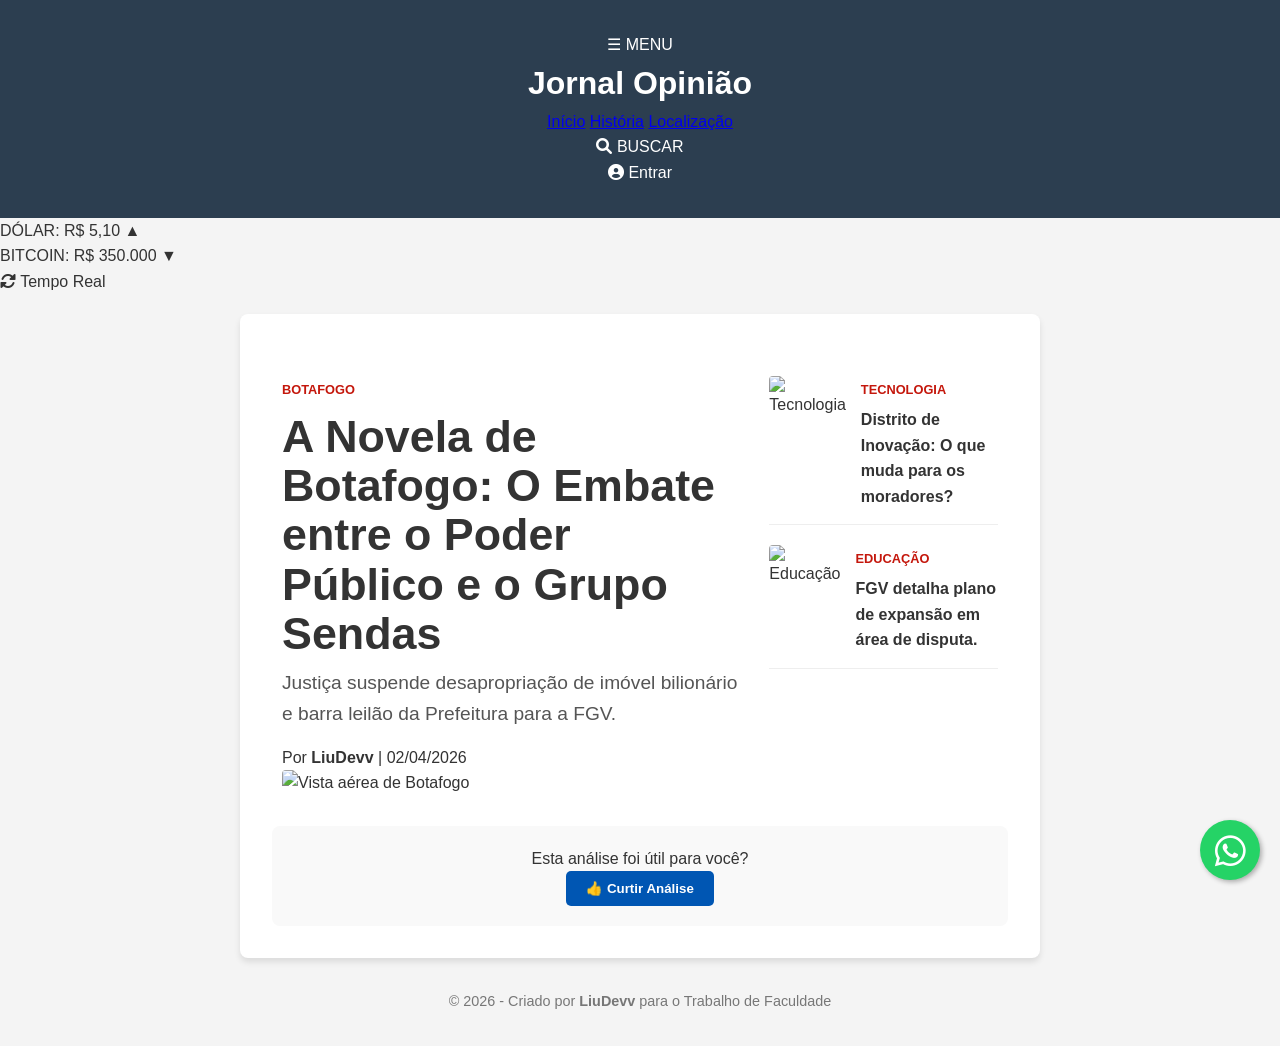
==== index.html @ a80b24ac "Barra de cotação implementando barra de cotação." ====
<!DOCTYPE html>
<html lang="pt-br">
<head>
    <meta charset="UTF-8">
    <meta name="viewport" content="width=device-width, initial-scale=1.0">
    <title>Jornal Opinião - Notícias do Rio</title>
    <link rel="stylesheet" href="assets/css/style.css">
    <link rel="stylesheet" href="https://cdnjs.cloudflare.com/ajax/libs/font-awesome/6.0.0/css/all.min.css">
</head>
<body>

   <header class="header-g1">
    <div class="header-container">
        <div class="header-left">
            <span class="menu-icon">☰</span>
            <span class="menu-text">MENU</span>
        </div>

        <div class="header-center">
            <h1 class="logo-g1">Jornal Opinião</h1>
            <nav class="nav-links">
                <a href="index.html">Início</a>
                <a href="historia.html">História</a>
                <a href="contato.html">Localização</a>
            </nav>
        </div>

        <div class="header-right">
            <div class="search-box">
                <i class="fas fa-search"></i>
                <span class="search-text">BUSCAR</span>
            </div>
            <div class="login-box">
                <i class="fas fa-user-circle"></i>
                <span class="login-text">Entrar</span>
            </div>
        </div>
    </div>
</header>
<section class="barra-cotacao">
    <div class="cotacao-container">
        <div class="item-cotacao">
            <span class="label">DÓLAR:</span>
            <span class="valor" id="dolar-valor">R$ 5,10</span> 
            <span class="tendencia alta">▲</span>
        </div>
        <div class="item-cotacao">
            <span class="label">BITCOIN:</span>
            <span class="valor" id="btc-valor">R$ 350.000</span>
            <span class="tendencia baixa">▼</span>
        </div>
        <div class="cotacao-tempo">
            <i class="fas fa-sync-alt"></i> Tempo Real
        </div>
    </div>
</section>
    <main>
   <section class="grid-g1">
    <div class="destaque-principal">
        <article>
            <span class="chapeu">BOTAFOGO</span>
            <h1>A Novela de Botafogo: O Embate entre o Poder Público e o Grupo Sendas</h1>
            <p class="resumo">Justiça suspende desapropriação de imóvel bilionário e barra leilão da Prefeitura para a FGV.</p>
            <p class="autor">Por <strong>LiuDevv</strong> | 02/04/2026</p>
            
            <div class="capa-g1">
                <img src="https://images.unsplash.com/photo-1483729558449-99ef09a8c325?q=80&w=1000" alt="Vista aérea de Botafogo">
            </div>
        </article>
    </div>

    <aside class="coluna-lateral">
        <article class="card-menor">
            <img src="https://images.pexels.com/photos/256381/pexels-photo-256381.jpeg?auto=compress&cs=tinysrgb&w=400" alt="Tecnologia">
            <div class="texto-menor">
                <span class="chapeu-menor">TECNOLOGIA</span>
                <h3>Distrito de Inovação: O que muda para os moradores?</h3>
            </div>
        </article>

        <article class="card-menor">
            <img src="https://images.pexels.com/photos/3183197/pexels-photo-3183197.jpeg?auto=compress&cs=tinysrgb&w=400" alt="Educação">
            <div class="texto-menor">
                <span class="chapeu-menor">EDUCAÇÃO</span>
                <h3>FGV detalha plano de expansão em área de disputa.</h3>
            </div>
        </article>
    </aside>
</section>
        <section style="text-align: center; padding: 20px; background: #f9f9f9; border-radius: 8px; margin-top: 20px;">
    <p>Esta análise foi útil para você?</p>
    <button id="botaoCurtir" style="padding: 10px 20px; background-color: #0056b3; color: white; border: none; border-radius: 5px; cursor: pointer; font-weight: bold;">
        👍 Curtir Análise
    </button>
    <p id="mensagemCurtida" style="margin-top: 10px; font-weight: bold; color: #0056b3; display: none;">
        Obrigado! <span id="contador">0</span> pessoas curtiram este editorial.
    </p>
</section>

<script>
    let curtidas = 0;
    const botao = document.getElementById('botaoCurtir');
    const mensagem = document.getElementById('mensagemCurtida');
    const contadorTexto = document.getElementById('contador');

    botao.addEventListener('click', function() {
        curtidas++;
        contadorTexto.innerText = curtidas;
        mensagem.style.display = 'block';
        botao.style.backgroundColor = '#28a745'; // Muda para verde ao clicar
        botao.innerText = 'Curtido!';
    });
</script>
    </main>

    <footer>
        <p>&copy; 2026 - Criado por <strong>LiuDevv</strong> para o Trabalho de Faculdade</p>
    </footer>
<script>
    let slideIndex = 0;
    const slides = document.querySelectorAll('.slide');

    function mudarSlide(n) {
        slides[slideIndex].classList.remove('active'); // Esconde o atual
        slideIndex = (slideIndex + n + slides.length) % slides.length; // Calcula o próximo
        slides[slideIndex].classList.add('active'); // Mostra o novo
    }
</script>
<a href="https://wa.me/5521000000000" class="whatsapp-link" target="_blank">
   <i class="fab fa-whatsapp"></i>
</a>
<script>
        async function atualizarCotacoes() {
            try {
                // Busca os dados reais da API
                const response = await fetch('https://economia.awesomeapi.com.br/last/USD-BRL,BTC-BRL');
                const data = await response.json();

                // Atualiza o Dólar
                const dolar = parseFloat(data.USDBRL.bid).toFixed(2);
                document.getElementById('dolar-valor').innerText = `R$ ${dolar}`;

                // Atualiza o Bitcoin formatado
                const btcRaw = parseFloat(data.BTCBRL.bid);
                const btcFormatado = btcRaw.toLocaleString('pt-BR', { style: 'currency', currency: 'BRL' });
                document.getElementById('btc-valor').innerText = btcFormatado;

            } catch (error) {
                console.error("Erro ao buscar cotações:", error);
            }
        }

        atualizarCotacoes();
        setInterval(atualizarCotacoes, 30000); // Atualiza a cada 30 segundos
    </script>
</body>
</html>
---- assets/css/style.css ----
/* Reset básico para remover margens padrão do navegador */
* {
    margin: 0;
    padding: 0;
    box-sizing: border-box;
}

body {
    font-family: 'Segoe UI', Tahoma, Geneva, Verdana, sans-serif;
    line-height: 1.6;
    color: #333;
    background-color: #f4f4f4;
}

header {
    background: #2c3e50;
    color: #fff;
    padding: 2rem;
    text-align: center;
}

/* ... código que já existe acima ... */

header {
    background: #2c3e50;
    color: #fff;
    padding: 2rem;
    text-align: center;
}

/* COLOQUE O NOVO CÓDIGO AQUI EMBAIXO */
nav ul {
    list-style: none !important;
    padding: 0;
    margin-top: 15px;
    text-align: center;
}

nav ul li {
    display: inline-block;
    margin: 0 15px;
}

nav ul li a {
    color: #ffd700 !important;
    text-decoration: none;
    font-weight: bold;
}

main {
    padding: 2rem;
    max-width: 800px;
    margin: 0 auto; /* Centraliza o conteúdo no meio da tela */
    background: #fff;
    border-radius: 8px;
    box-shadow: 0 4px 6px rgba(0,0,0,0.1);
    margin-top: 20px;
}

h2 {
    color: #2c3e50;
    margin-bottom: 1rem;
}

footer {
    text-align: center;
    padding: 2rem;
    font-size: 0.9rem;
    color: #777;
}

/* --- ESTILOS DA IMAGEM E OPINIÃO --- */
.capa-container {
    text-align: center;
    margin-bottom: 20px;
}

.imagem-principal {
    width: 100%;
    max-width: 800px; /* Limita o tamanho da foto */
    height: auto;
    border-radius: 8px; /* Cantos arredondados */
    box-shadow: 0 4px 15px rgba(0,0,0,0.2); /* Sombra elegante */
}

.legenda {
    font-size: 0.9rem;
    color: #666;
    margin-top: 5px;
    font-style: italic;
}

.texto-opiniao {
    font-size: 1.1rem;
    line-height: 1.8;
    color: #2c3e50;
    margin: 20px 0;
    border-left: 4px solid #ffd700; /* Detalhe amarelo na lateral da opinião */
    padding-left: 20px;
}

.lista-reportagens {
    margin-top: 15px;
    padding-left: 20px;
}

.lista-reportagens li {
    margin-bottom: 10px;
}
.lista-reportagens a {
    color: #0056b3; /* Um azul mais profissional */
    text-decoration: none;
    font-weight: bold;
}

.lista-reportagens a:hover {
    text-decoration: underline;
    color: #ffcc00; /* Muda para amarelo ao passar o mouse */
}
/* Ajuste de Responsividade */
img, iframe {
    max-width: 100%;
    height: auto;
}

html {
    font-size: 16px; /* Base para o uso de REM */
}

@media (max-width: 768px) {
    body {
        padding: 10px;
    }
    h1 {
        font-size: 1.8rem;
    }
}
.video-container {
    position: relative;
    padding-bottom: 56.25%; /* Proporção 16:9 */
    height: 0;
    overflow: hidden;
}

.video-container iframe {
    position: absolute;
    top: 0;
    left: 0;
    width: 100%;
    height: 100%;
}
.carousel-container {
    position: relative;
    max-width: 100%;
    margin: 20px auto;
    overflow: hidden;
    border-radius: 10px;
    box-shadow: 0 4px 10px rgba(0,0,0,0.3);
}

.slide {
    display: none; /* Esconde todos por padrão */
    text-align: center;
}

.slide img {
    width: 100%;
    height: 400px;
    object-fit: cover;
}

.active {
    display: block; /* Mostra apenas o slide ativo */
}

.legenda-slide {
    background: rgba(0, 86, 179, 0.8);
    color: white;
    padding: 10px;
    position: absolute;
    bottom: 0;
    width: 100%;
}

.prev, .next {
    position: absolute;
    top: 50%;
    transform: translateY(-50%);
    background: rgba(0,0,0,0.5);
    color: white;
    border: none;
    padding: 15px;
    cursor: pointer;
    font-size: 20px;
}

.next { right: 0; }
.prev { left: 0; }

.prev:hover, .next:hover { background: #0056b3; }

.whatsapp-link {
    position: fixed;
    width: 60px;
    height: 60px;
    bottom: 20px;
    right: 20px;
    background-color: #25d366;
    color: white;
    border-radius: 50px;
    text-align: center;
    font-size: 35px;
    box-shadow: 2px 2px 5px rgba(0,0,0,0.3);
    z-index: 9999;
    display: flex !important;
    align-items: center;
    justify-content: center;
    text-decoration: none;
}

.whatsapp-link:hover {
    background-color: #128c7e;
    transform: scale(1.1);
    transition: 0.3s;
}
/* Estrutura de Grade Estilo G1 */
.grid-g1 {
    display: grid;
    grid-template-columns: 2fr 1fr; /* 2 partes para a principal, 1 para a lateral */
    gap: 30px;
    max-width: 1100px;
    margin: 20px auto;
    padding: 10px;
}

/* Estilo do "Chapéu" (aquela etiqueta em cima do título) */
.chapeu, .chapeu-menor {
    color: #c4170c;
    font-weight: bold;
    font-size: 0.8rem;
    text-transform: uppercase;
}

.destaque-principal h1 {
    font-size: 2.8rem;
    color: #333;
    margin: 10px 0;
    line-height: 1.1;
}

.resumo {
    font-size: 1.2rem;
    color: #555;
    margin-bottom: 15px;
}

.capa-g1 img {
    width: 100%;
    border-radius: 4px;
}

/* Estilo dos Cards Laterais */
.coluna-lateral {
    display: flex;
    flex-direction: column;
    gap: 20px;
}

.card-menor {
    border-bottom: 1px solid #eee;
    padding-bottom: 15px;
}

.card-menor img {
    width: 100%;
    height: 120px;
    object-fit: cover;
    border-radius: 4px;
}

.card-menor h3 {
    font-size: 1rem;
    color: #333;
    margin-top: 5px;
}

/* Responsivo para Celular */
@media (max-width: 768px) {
    .grid-g1 {
        grid-template-columns: 1fr; /* No celular, vira uma coluna só */
    }
}
@media (min-width: 769px) {
    .card-menor {
        display: flex;
        gap: 15px;
        align-items: flex-start;
    }
    .card-menor img {
        width: 120px; /* Fixa um tamanho para a miniatura */
        height: 80px;
    }
}
.destaque-principal h1:hover, .card-menor h3:hover {
    color: #c4170c;
    cursor: pointer;
    text-decoration: underline;
}
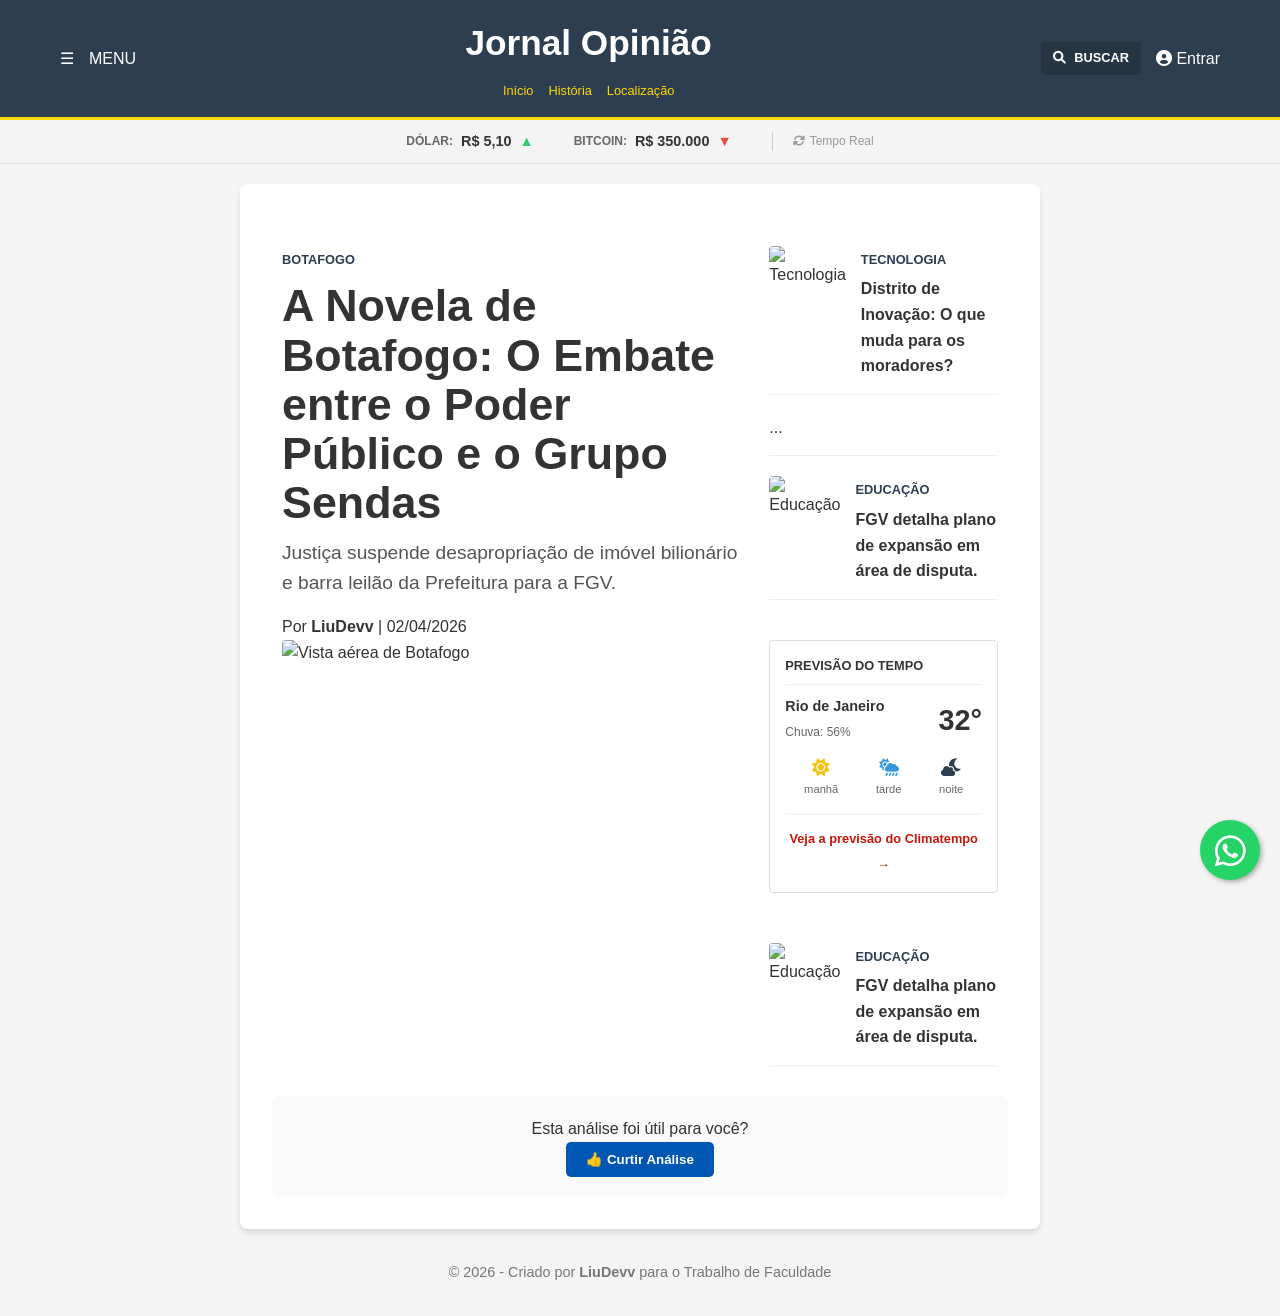
==== commit ac25a846: "Corrigindo bug Corrigindo bug" ====
--- a/index.html
+++ b/index.html
@@ -37,19 +37,22 @@
         </div>
     </div>
 </header>
-<section class="barra-cotacao">
-    <div class="cotacao-container">
-        <div class="item-cotacao">
-            <span class="label">DÓLAR:</span>
-            <span class="valor" id="dolar-valor">R$ 5,10</span> 
-            <span class="tendencia alta">▲</span>
-        </div>
-        <div class="item-cotacao">
-            <span class="label">BITCOIN:</span>
-            <span class="valor" id="btc-valor">R$ 350.000</span>
-            <span class="tendencia baixa">▼</span>
-        </div>
-        <div class="cotacao-tempo">
+<section style="background-color: #f4f4f4; border-bottom: 1px solid #ddd; width: 100%; padding: 10px 0; display: block; clear: both;">
+    <div style="max-width: 1100px; margin: 0 auto; display: flex; flex-direction: row; justify-content: center; align-items: center; gap: 40px; font-family: Arial, sans-serif;">
+        
+        <div style="display: flex; align-items: center; gap: 8px; font-size: 0.9rem; font-weight: bold; color: #333; white-space: nowrap;">
+            <span style="color: #666; font-size: 0.75rem;">DÓLAR:</span>
+            <span id="dolar-valor">R$ 5,10</span> 
+            <span style="color: #2ecc71;">▲</span>
+        </div>
+
+        <div style="display: flex; align-items: center; gap: 8px; font-size: 0.9rem; font-weight: bold; color: #333; white-space: nowrap;">
+            <span style="color: #666; font-size: 0.75rem;">BITCOIN:</span>
+            <span id="btc-valor">R$ 350.000</span>
+            <span style="color: #e74c3c;">▼</span>
+        </div>
+
+        <div style="font-size: 0.75rem; color: #999; display: flex; align-items: center; gap: 5px; border-left: 1px solid #ccc; padding-left: 20px;">
             <i class="fas fa-sync-alt"></i> Tempo Real
         </div>
     </div>
@@ -77,7 +80,58 @@
                 <h3>Distrito de Inovação: O que muda para os moradores?</h3>
             </div>
         </article>
-
+<aside class="coluna-lateral">
+    <article class="card-menor">
+        ...
+    </article>
+
+    <article class="card-menor">
+        <img src="https://images.pexels.com/photos/3183197/pexels-photo-3183197.jpeg?auto=compress&cs=tinysrgb&w=400" alt="Educação">
+        <div class="texto-menor">
+            <span class="chapeu-menor">EDUCAÇÃO</span>
+            <h3>FGV detalha plano de expansão em área de disputa.</h3>
+        </div>
+    </article>
+
+  <div style="background: #fff; border: 1px solid #ddd; border-radius: 4px; padding: 15px; font-family: Arial, sans-serif; margin-top: 20px; margin-bottom: 30px;">
+    
+    <div style="display: flex; justify-content: space-between; align-items: center; border-bottom: 1px solid #eee; padding-bottom: 8px; margin-bottom: 10px;">
+        <span style="font-size: 0.8rem; font-weight: bold; color: #333; text-transform: uppercase;">Previsão do Tempo</span>
+    </div>
+    
+    <div style="display: flex; justify-content: space-between; align-items: center;">
+        <div>
+            <span style="display: block; font-size: 0.9rem; font-weight: bold; color: #333;">Rio de Janeiro</span>
+            <span style="font-size: 0.75rem; color: #666;">Chuva: 56%</span>
+        </div>
+        <div style="text-align: right;">
+            <span style="font-size: 1.8rem; font-weight: bold; color: #333;">32°</span>
+        </div>
+    </div>
+
+    <div style="display: flex; justify-content: space-around; margin-top: 15px; text-align: center;">
+        <div style="font-size: 0.7rem; color: #666;">
+            <i class="fas fa-sun" style="color: #f1c40f; display: block; font-size: 1.1rem; margin-bottom: 5px;"></i>
+            manhã
+        </div>
+        <div style="font-size: 0.7rem; color: #666;">
+            <i class="fas fa-cloud-sun-rain" style="color: #3498db; display: block; font-size: 1.1rem; margin-bottom: 5px;"></i>
+            tarde
+        </div>
+        <div style="font-size: 0.7rem; color: #666;">
+            <i class="fas fa-cloud-moon" style="color: #2c3e50; display: block; font-size: 1.1rem; margin-bottom: 5px;"></i>
+            noite
+        </div>
+    </div>
+
+    <div style="margin-top: 15px; border-top: 1px solid #eee; padding-top: 10px; text-align: center;">
+        <a href="#" style="text-decoration: none; color: #C4170C; font-weight: bold; font-size: 0.8rem;">
+            Veja a previsão do Climatempo →
+        </a>
+    </div>
+
+</div> 
+    </aside>
         <article class="card-menor">
             <img src="https://images.pexels.com/photos/3183197/pexels-photo-3183197.jpeg?auto=compress&cs=tinysrgb&w=400" alt="Educação">
             <div class="texto-menor">
--- a/assets/css/style.css
+++ b/assets/css/style.css
@@ -10,22 +10,6 @@
     line-height: 1.6;
     color: #333;
     background-color: #f4f4f4;
-}
-
-header {
-    background: #2c3e50;
-    color: #fff;
-    padding: 2rem;
-    text-align: center;
-}
-
-/* ... código que já existe acima ... */
-
-header {
-    background: #2c3e50;
-    color: #fff;
-    padding: 2rem;
-    text-align: center;
 }
 
 /* COLOQUE O NOVO CÓDIGO AQUI EMBAIXO */
@@ -235,10 +219,9 @@
 
 /* Estilo do "Chapéu" (aquela etiqueta em cima do título) */
 .chapeu, .chapeu-menor {
-    color: #c4170c;
+    color: #2c3e50 !important; /* Muda de vermelho para azul */
     font-weight: bold;
     font-size: 0.8rem;
-    text-transform: uppercase;
 }
 
 .destaque-principal h1 {
@@ -302,7 +285,150 @@
     }
 }
 .destaque-principal h1:hover, .card-menor h3:hover {
-    color: #c4170c;
+    color: #2c3e50;
     cursor: pointer;
     text-decoration: underline;
+}
+/* --- NOVO HEADER ESTILO G1 REVISADO --- */
+.header-g1 {
+    background-color: #2c3e50 !important; /* Seu azul marinho */
+    color: white !important;
+    padding: 15px 0;
+    position: sticky;
+    top: 0;
+    z-index: 10000;
+    width: 100%;
+    border-bottom: 3px solid #ffd700; /* Linha amarela fina para dar elegância */
+}
+
+.header-container {
+    max-width: 1200px;
+    margin: 0 auto;
+    display: flex !important;
+    justify-content: space-between;
+    align-items: center;
+    padding: 0 20px;
+}
+
+/* Garante que o texto do logo não tenha sombra ou estilos antigos */
+.logo-g1 {
+    font-size: 2.5rem !important;
+    font-weight: 900 !important;
+    margin: 0;
+    color: white !important;
+    text-transform: none; /* Mantém Maiúsculas/Minúsculas originais */
+}
+
+.header-left, .header-right {
+    display: flex !important;
+    align-items: center;
+    gap: 15px;
+}
+
+.search-box {
+    background: rgba(0, 0, 0, 0.15);
+    padding: 6px 12px;
+    border-radius: 4px;
+    display: flex;
+    align-items: center;
+    gap: 8px;
+    font-size: 0.8rem;
+    font-weight: bold;
+}
+
+/* Remove margem do topo do corpo para o header encostar no teto */
+body {
+    margin: 0;
+    padding-top: 0;
+}
+/* Ajuste do Header para a sua Paleta Azul */
+.header-g1 {
+    background-color: #2c3e50 !important; /* Seu azul original */
+    padding: 15px 0;
+}
+
+.header-center {
+    text-align: center;
+    display: flex;
+    flex-direction: column;
+    align-items: center;
+}
+
+.logo-g1 {
+    font-size: 2.2rem !important; /* Tamanho do seu título */
+    color: white !important;
+    text-decoration: none;
+    margin-bottom: 5px;
+}
+
+/* Estilo dos Links (Início, História, etc) */
+.nav-links {
+    display: flex;
+    gap: 15px;
+    justify-content: center;
+    margin-top: 5px;
+}
+
+.nav-links a {
+    color: #ffd700 !important; /* Seu Amarelo */
+    text-decoration: none;
+    font-size: 0.8rem;
+    font-weight: bold
+
+.nav-links a:hover {
+    color: white !important;
+    text-decoration: underline;
+}
+/* --- BARRA DE COTAÇÕES (ESTILO PORTAL) --- */
+.barra-cotacao {
+    background-color: #f4f4f4; /* Cinza claro suave */
+    border-bottom: 1px solid #ddd;
+    width: 100%;
+    padding: 8px 0;
+    display: block;
+}
+
+.cotacao-container {
+    max-width: 1100px;
+    margin: 0 auto;
+    display: flex !important;
+    flex-direction: row !important; /* Força os itens a ficarem lado a lado */
+    justify-content: center; /* Centraliza o conteúdo no meio da tela */
+    align-items: center;
+    gap: 30px; /* Espaçamento entre Dólar, Bitcoin e Tempo Real */
+}
+
+.item-cotacao {
+    display: flex;
+    align-items: center;
+    gap: 8px;
+    font-size: 0.85rem;
+    font-weight: bold;
+    color: #333;
+    white-space: nowrap; /* Impede que o texto quebre linha */
+}
+
+.label {
+    color: #666;
+    font-size: 0.75rem;
+}
+
+.tendencia.alta {
+    color: #2ecc71; /* Verde para subida */
+    margin-left: 4px;
+}
+
+.tendencia.baixa {
+    color: #e74c3c; /* Vermelho para descida */
+    margin-left: 4px;
+}
+
+.cotacao-tempo {
+    font-size: 0.75rem;
+    color: #999;
+    display: flex;
+    align-items: center;
+    gap: 5px;
+    border-left: 1px solid #ccc;
+    padding-left: 20px;
 }
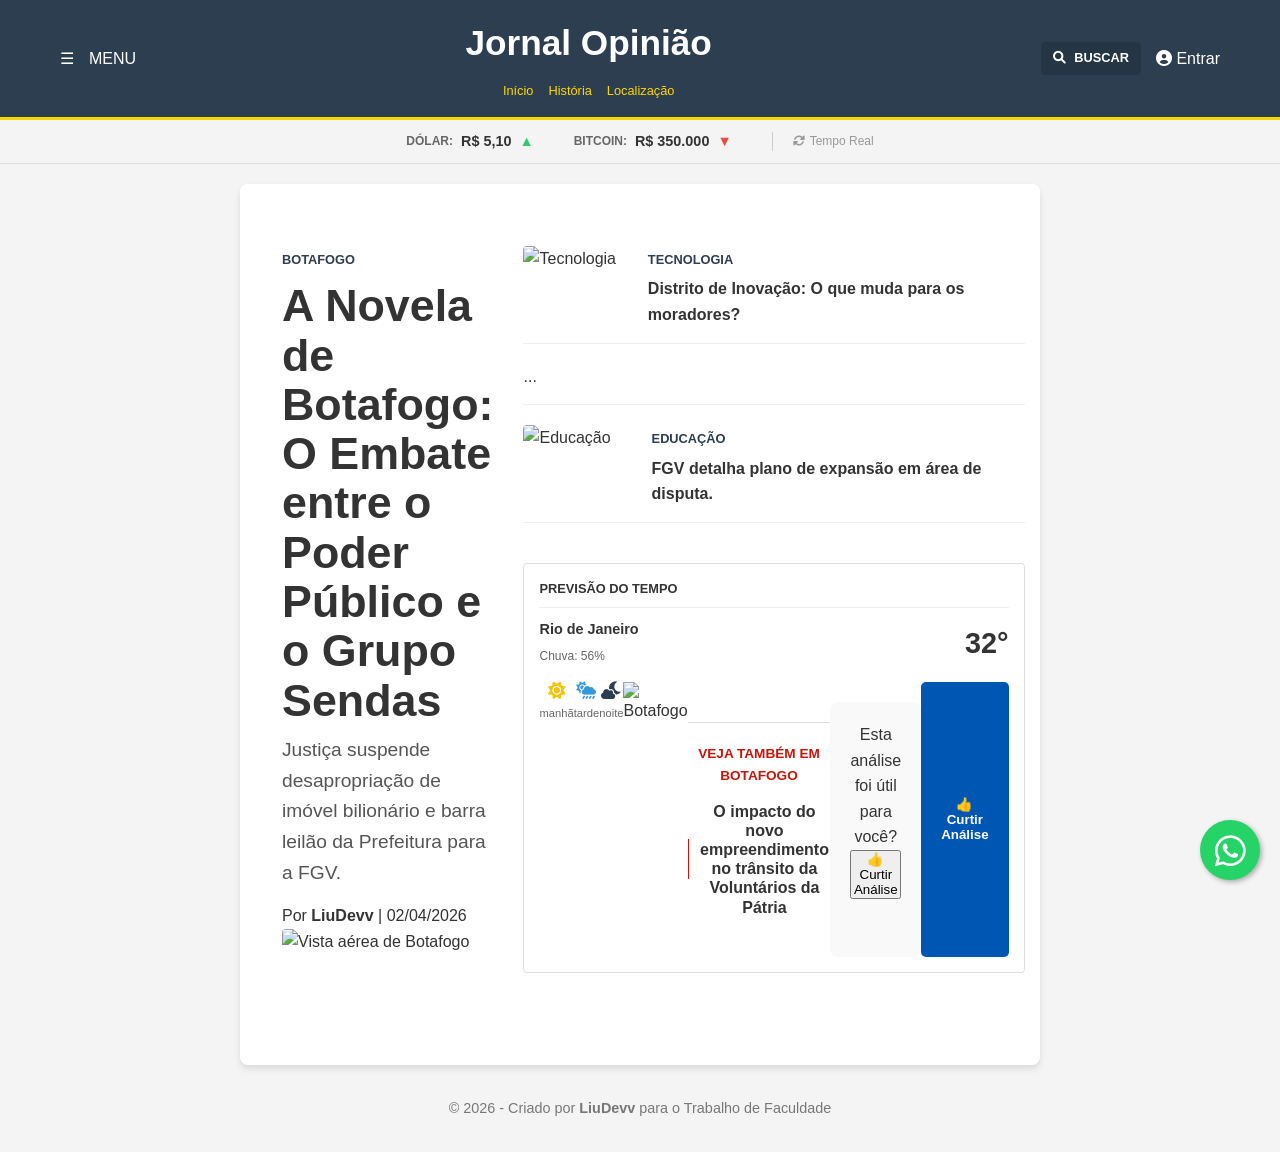
==== commit 045fb7d8: "testando Testando butom" ====
--- a/index.html
+++ b/index.html
@@ -122,27 +122,25 @@
             <i class="fas fa-cloud-moon" style="color: #2c3e50; display: block; font-size: 1.1rem; margin-bottom: 5px;"></i>
             noite
         </div>
-    </div>
-
-    <div style="margin-top: 15px; border-top: 1px solid #eee; padding-top: 10px; text-align: center;">
-        <a href="#" style="text-decoration: none; color: #C4170C; font-weight: bold; font-size: 0.8rem;">
-            Veja a previsão do Climatempo →
-        </a>
-    </div>
-
-</div> 
-    </aside>
-        <article class="card-menor">
-            <img src="https://images.pexels.com/photos/3183197/pexels-photo-3183197.jpeg?auto=compress&cs=tinysrgb&w=400" alt="Educação">
-            <div class="texto-menor">
-                <span class="chapeu-menor">EDUCAÇÃO</span>
-                <h3>FGV detalha plano de expansão em área de disputa.</h3>
-            </div>
-        </article>
-    </aside>
-</section>
+<img src="..." alt="Botafogo"> 
+
+        <div style="margin: 40px 0; border-top: 1px solid #ddd; padding-top: 20px; font-family: Arial, sans-serif;">
+            <h4 style="color: #C4170C; font-size: 0.85rem; margin-bottom: 15px; text-transform: uppercase;">
+                Veja Também em Botafogo
+            </h4>
+            <div style="display: flex; flex-direction: column; gap: 15px;">
+                <a href="#" style="text-decoration: none; display: flex; align-items: center; gap: 10px;">
+                    <div style="width: 4px; height: 40px; background-color: #C4170C;"></div>
+                    <div>
+                        <span style="display: block; color: #333; font-weight: bold; font-size: 1rem; line-height: 1.2;">O impacto do novo empreendimento no trânsito da Voluntários da Pátria</span>
+                    </div>
+                </a>
+                </div>
+        </div>
         <section style="text-align: center; padding: 20px; background: #f9f9f9; border-radius: 8px; margin-top: 20px;">
-    <p>Esta análise foi útil para você?</p>
+        <p>Esta análise foi útil para você?</p>
+        <button id="botaoCurtir" ...> 👍 Curtir Análise </button>
+    </section>
     <button id="botaoCurtir" style="padding: 10px 20px; background-color: #0056b3; color: white; border: none; border-radius: 5px; cursor: pointer; font-weight: bold;">
         👍 Curtir Análise
     </button>
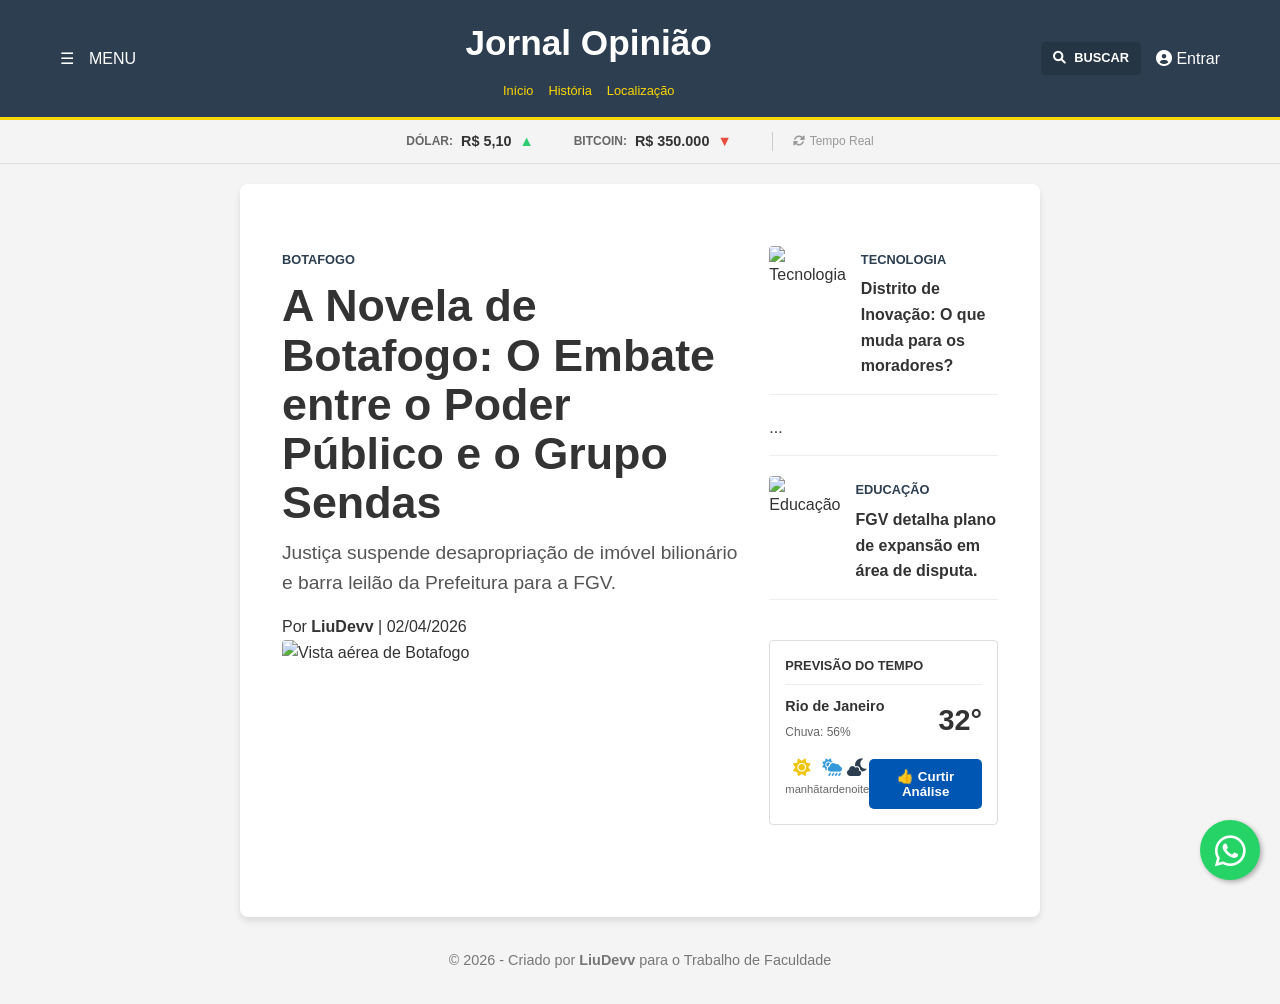
==== commit 640717cc: "Corrigindo segunda correção do botão curtir" ====
--- a/index.html
+++ b/index.html
@@ -122,25 +122,6 @@
             <i class="fas fa-cloud-moon" style="color: #2c3e50; display: block; font-size: 1.1rem; margin-bottom: 5px;"></i>
             noite
         </div>
-<img src="..." alt="Botafogo"> 
-
-        <div style="margin: 40px 0; border-top: 1px solid #ddd; padding-top: 20px; font-family: Arial, sans-serif;">
-            <h4 style="color: #C4170C; font-size: 0.85rem; margin-bottom: 15px; text-transform: uppercase;">
-                Veja Também em Botafogo
-            </h4>
-            <div style="display: flex; flex-direction: column; gap: 15px;">
-                <a href="#" style="text-decoration: none; display: flex; align-items: center; gap: 10px;">
-                    <div style="width: 4px; height: 40px; background-color: #C4170C;"></div>
-                    <div>
-                        <span style="display: block; color: #333; font-weight: bold; font-size: 1rem; line-height: 1.2;">O impacto do novo empreendimento no trânsito da Voluntários da Pátria</span>
-                    </div>
-                </a>
-                </div>
-        </div>
-        <section style="text-align: center; padding: 20px; background: #f9f9f9; border-radius: 8px; margin-top: 20px;">
-        <p>Esta análise foi útil para você?</p>
-        <button id="botaoCurtir" ...> 👍 Curtir Análise </button>
-    </section>
     <button id="botaoCurtir" style="padding: 10px 20px; background-color: #0056b3; color: white; border: none; border-radius: 5px; cursor: pointer; font-weight: bold;">
         👍 Curtir Análise
     </button>
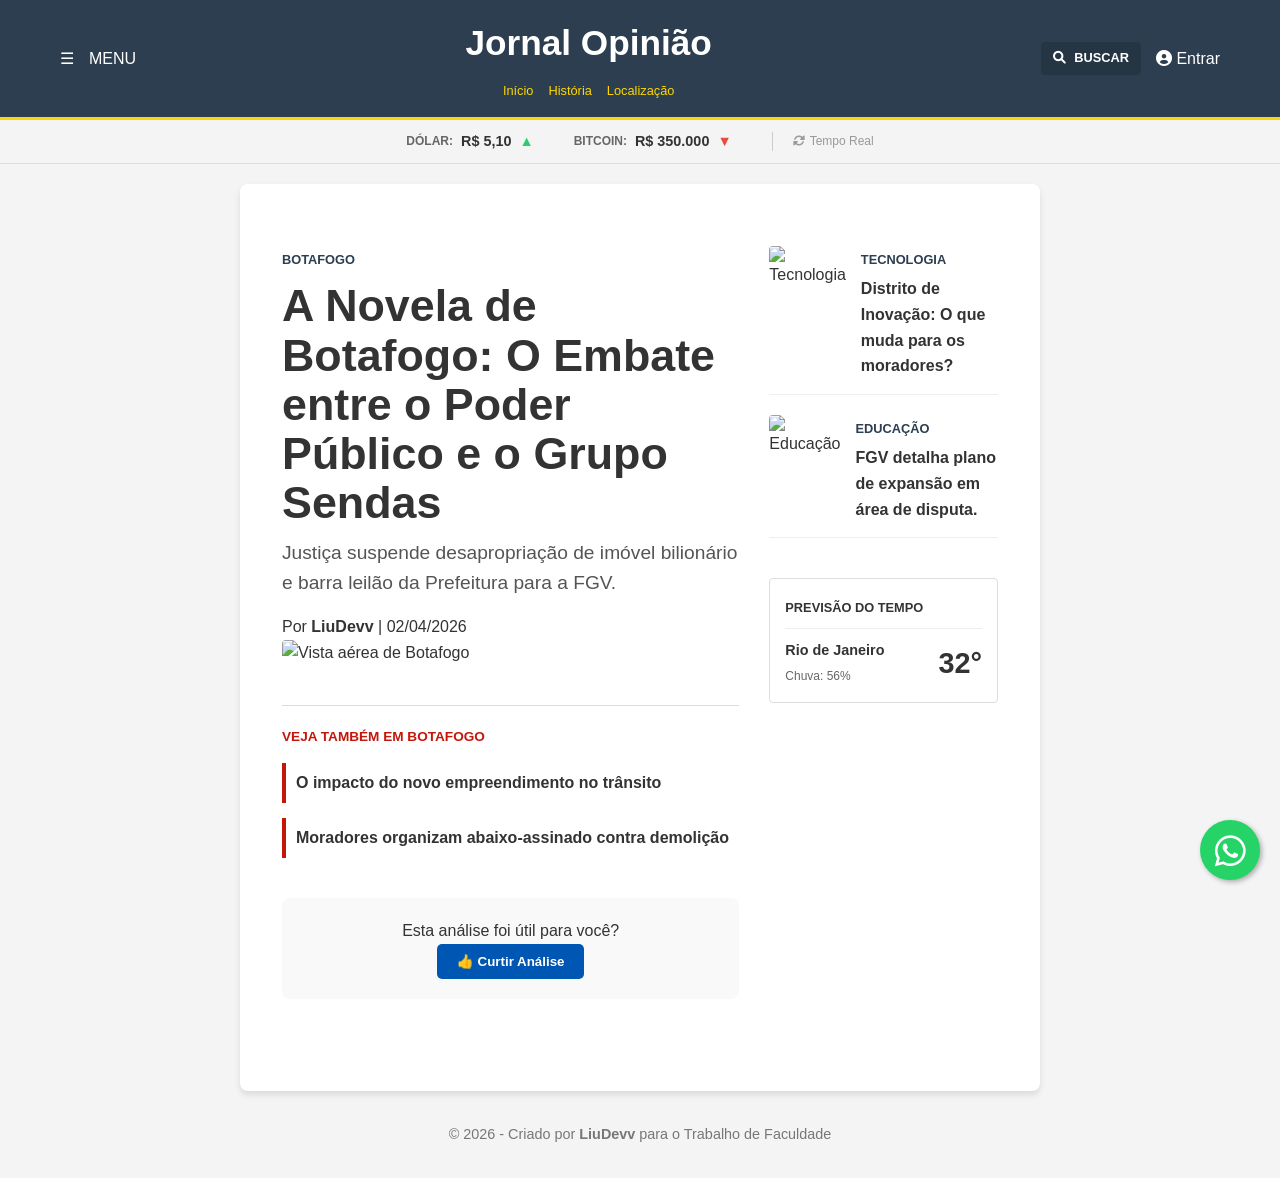
==== commit d2a2e29c: "corrigindo section corrigindo section" ====
--- a/index.html
+++ b/index.html
@@ -69,6 +69,29 @@
             <div class="capa-g1">
                 <img src="https://images.unsplash.com/photo-1483729558449-99ef09a8c325?q=80&w=1000" alt="Vista aérea de Botafogo">
             </div>
+ <div style="margin: 40px 0; border-top: 1px solid #ddd; padding-top: 20px; font-family: Arial, sans-serif;">
+                <h4 style="color: #C4170C; font-size: 0.85rem; margin-bottom: 15px; text-transform: uppercase;">VEJA TAMBÉM EM BOTAFOGO</h4>
+                <div style="display: flex; flex-direction: column; gap: 15px;">
+                    <a href="#" style="text-decoration: none; display: flex; align-items: center; gap: 10px;">
+                        <div style="width: 4px; height: 40px; background-color: #C4170C;"></div>
+                        <span style="color: #333; font-weight: bold;">O impacto do novo empreendimento no trânsito</span>
+                    </a>
+                    <a href="#" style="text-decoration: none; display: flex; align-items: center; gap: 10px;">
+                        <div style="width: 4px; height: 40px; background-color: #C4170C;"></div>
+                        <span style="color: #333; font-weight: bold;">Moradores organizam abaixo-assinado contra demolição</span>
+                    </a>
+                </div>
+            </div>
+
+            <section style="text-align: center; padding: 20px; background: #f9f9f9; border-radius: 8px; margin-bottom: 30px;">
+                <p>Esta análise foi útil para você?</p>
+                <button id="botaoCurtir" style="padding: 10px 20px; background-color: #0056b3; color: white; border: none; border-radius: 5px; cursor: pointer; font-weight: bold;">
+                    👍 Curtir Análise
+                </button>
+                <p id="mensagemCurtida" style="margin-top: 10px; font-weight: bold; color: #0056b3; display: none;">
+                    Obrigado! <span id="contador">0</span> pessoas curtiram.
+                </p>
+            </section>
         </article>
     </div>
 
@@ -80,56 +103,29 @@
                 <h3>Distrito de Inovação: O que muda para os moradores?</h3>
             </div>
         </article>
-<aside class="coluna-lateral">
-    <article class="card-menor">
-        ...
-    </article>
 
-    <article class="card-menor">
-        <img src="https://images.pexels.com/photos/3183197/pexels-photo-3183197.jpeg?auto=compress&cs=tinysrgb&w=400" alt="Educação">
-        <div class="texto-menor">
-            <span class="chapeu-menor">EDUCAÇÃO</span>
-            <h3>FGV detalha plano de expansão em área de disputa.</h3>
+        <article class="card-menor">
+            <img src="https://images.pexels.com/photos/3183197/pexels-photo-3183197.jpeg?auto=compress&cs=tinysrgb&w=400" alt="Educação">
+            <div class="texto-menor">
+                <span class="chapeu-menor">EDUCAÇÃO</span>
+                <h3>FGV detalha plano de expansão em área de disputa.</h3>
+            </div>
+        </article>
+
+        <div style="background: #fff; border: 1px solid #ddd; border-radius: 4px; padding: 15px; font-family: Arial, sans-serif; margin-top: 20px;">
+            <div style="border-bottom: 1px solid #eee; padding-bottom: 8px; margin-bottom: 10px;">
+                <span style="font-size: 0.8rem; font-weight: bold; color: #333; text-transform: uppercase;">Previsão do Tempo</span>
+            </div>
+            <div style="display: flex; justify-content: space-between; align-items: center;">
+                <div>
+                    <span style="display: block; font-size: 0.9rem; font-weight: bold;">Rio de Janeiro</span>
+                    <span style="font-size: 0.75rem; color: #666;">Chuva: 56%</span>
+                </div>
+                <span style="font-size: 1.8rem; font-weight: bold;">32°</span>
+            </div>
         </div>
-    </article>
-
-  <div style="background: #fff; border: 1px solid #ddd; border-radius: 4px; padding: 15px; font-family: Arial, sans-serif; margin-top: 20px; margin-bottom: 30px;">
-    
-    <div style="display: flex; justify-content: space-between; align-items: center; border-bottom: 1px solid #eee; padding-bottom: 8px; margin-bottom: 10px;">
-        <span style="font-size: 0.8rem; font-weight: bold; color: #333; text-transform: uppercase;">Previsão do Tempo</span>
-    </div>
-    
-    <div style="display: flex; justify-content: space-between; align-items: center;">
-        <div>
-            <span style="display: block; font-size: 0.9rem; font-weight: bold; color: #333;">Rio de Janeiro</span>
-            <span style="font-size: 0.75rem; color: #666;">Chuva: 56%</span>
-        </div>
-        <div style="text-align: right;">
-            <span style="font-size: 1.8rem; font-weight: bold; color: #333;">32°</span>
-        </div>
-    </div>
-
-    <div style="display: flex; justify-content: space-around; margin-top: 15px; text-align: center;">
-        <div style="font-size: 0.7rem; color: #666;">
-            <i class="fas fa-sun" style="color: #f1c40f; display: block; font-size: 1.1rem; margin-bottom: 5px;"></i>
-            manhã
-        </div>
-        <div style="font-size: 0.7rem; color: #666;">
-            <i class="fas fa-cloud-sun-rain" style="color: #3498db; display: block; font-size: 1.1rem; margin-bottom: 5px;"></i>
-            tarde
-        </div>
-        <div style="font-size: 0.7rem; color: #666;">
-            <i class="fas fa-cloud-moon" style="color: #2c3e50; display: block; font-size: 1.1rem; margin-bottom: 5px;"></i>
-            noite
-        </div>
-    <button id="botaoCurtir" style="padding: 10px 20px; background-color: #0056b3; color: white; border: none; border-radius: 5px; cursor: pointer; font-weight: bold;">
-        👍 Curtir Análise
-    </button>
-    <p id="mensagemCurtida" style="margin-top: 10px; font-weight: bold; color: #0056b3; display: none;">
-        Obrigado! <span id="contador">0</span> pessoas curtiram este editorial.
-    </p>
+    </aside>
 </section>
-
 <script>
     let curtidas = 0;
     const botao = document.getElementById('botaoCurtir');
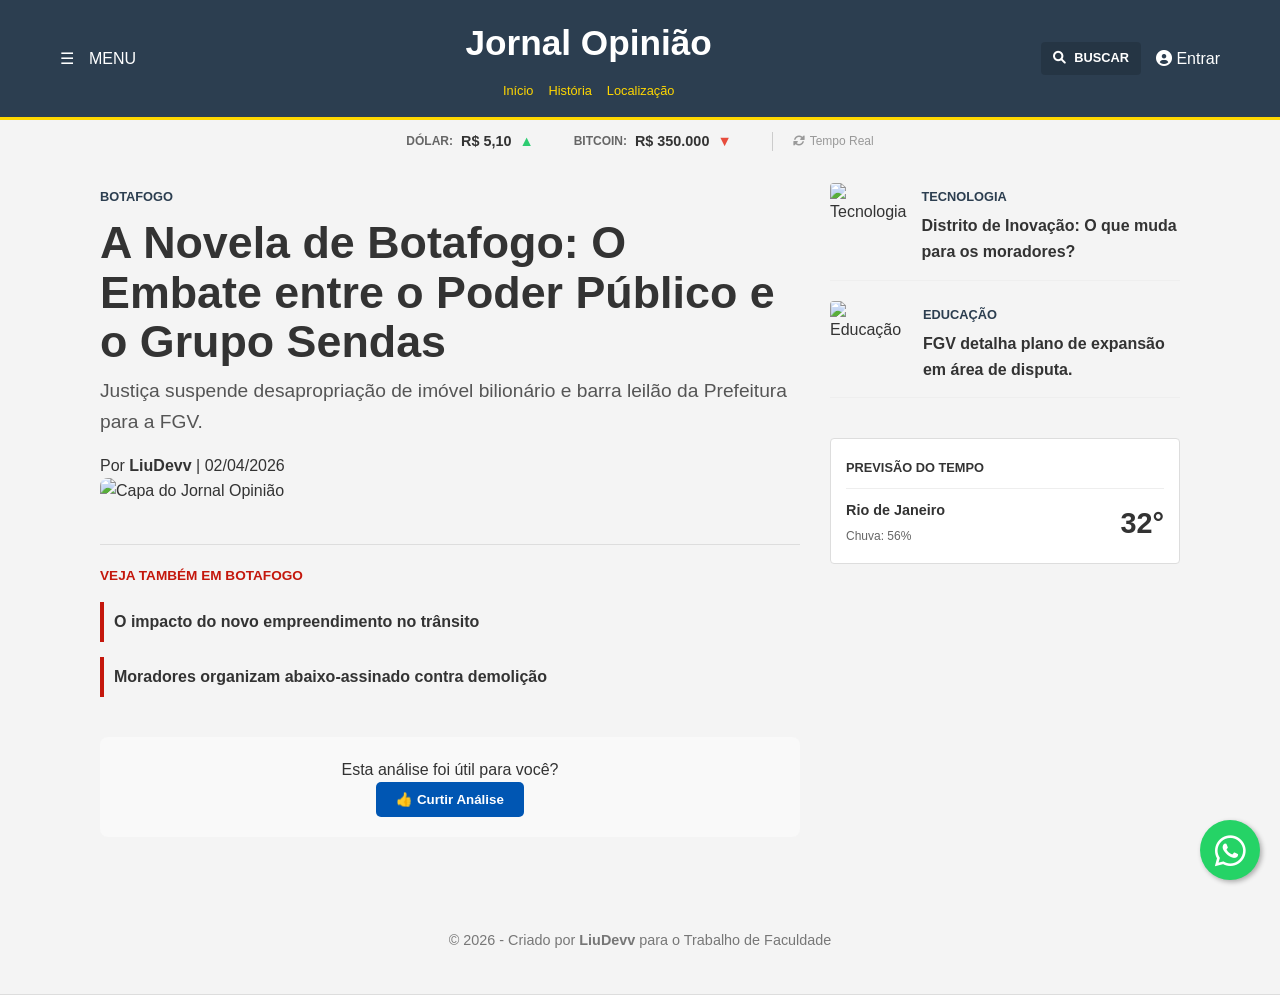
==== commit 3fc58408: "fix: corrigindo imagem de capa Correção de imagem de capa." ====
--- a/index.html
+++ b/index.html
@@ -56,8 +56,6 @@
             <i class="fas fa-sync-alt"></i> Tempo Real
         </div>
     </div>
-</section>
-    <main>
    <section class="grid-g1">
     <div class="destaque-principal">
         <article>
@@ -66,9 +64,7 @@
             <p class="resumo">Justiça suspende desapropriação de imóvel bilionário e barra leilão da Prefeitura para a FGV.</p>
             <p class="autor">Por <strong>LiuDevv</strong> | 02/04/2026</p>
             
-            <div class="capa-g1">
-                <img src="https://images.unsplash.com/photo-1483729558449-99ef09a8c325?q=80&w=1000" alt="Vista aérea de Botafogo">
-            </div>
+            <img src="img/capa-jornal.jpg" alt="Capa do Jornal Opinião" style="width: 100%; border-radius: 8px; display: block;">
  <div style="margin: 40px 0; border-top: 1px solid #ddd; padding-top: 20px; font-family: Arial, sans-serif;">
                 <h4 style="color: #C4170C; font-size: 0.85rem; margin-bottom: 15px; text-transform: uppercase;">VEJA TAMBÉM EM BOTAFOGO</h4>
                 <div style="display: flex; flex-direction: column; gap: 15px;">
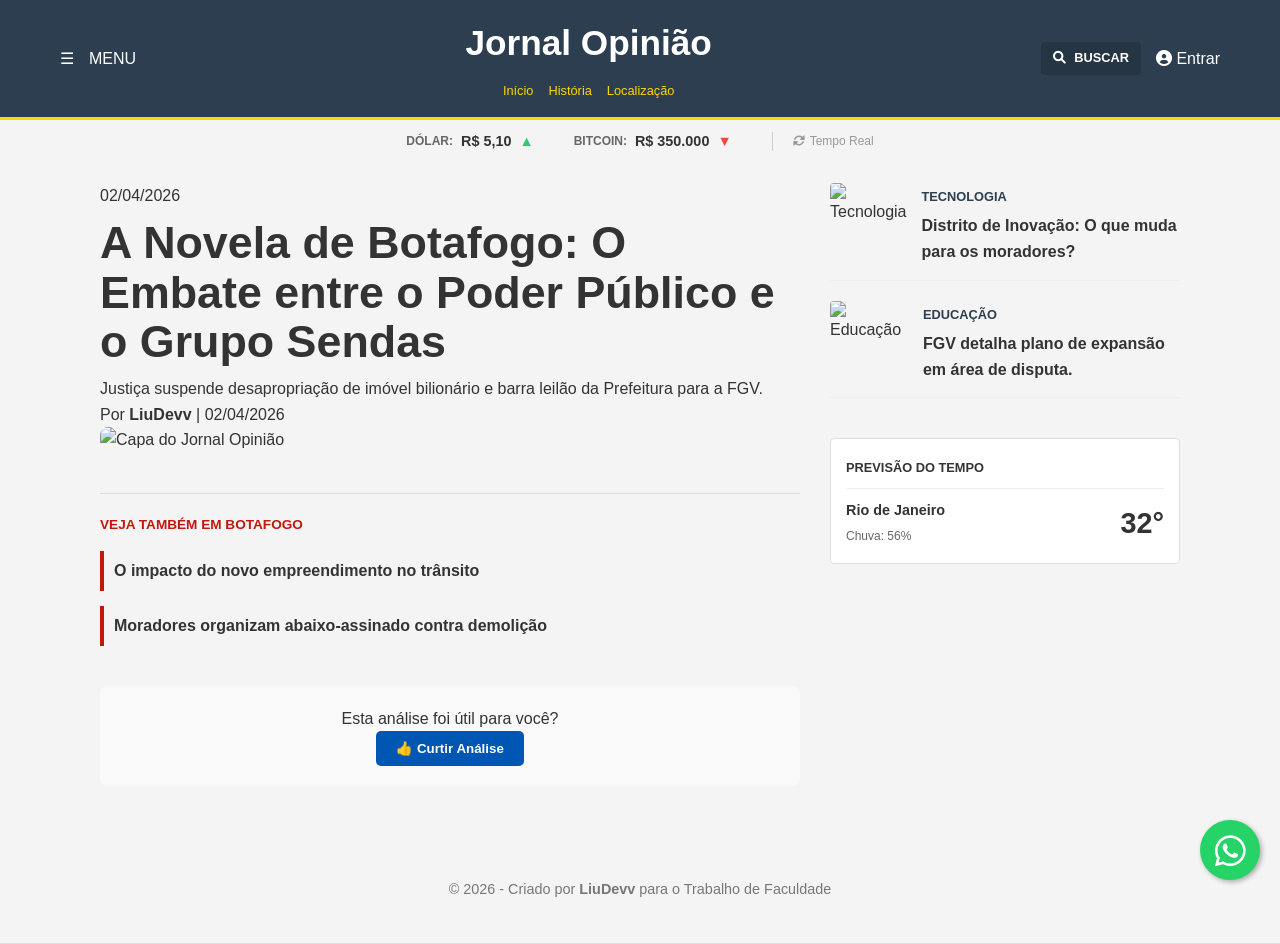
==== commit 25905818: "fix: bug na classe capa Imagem não aparece" ====
--- a/index.html
+++ b/index.html
@@ -57,15 +57,17 @@
         </div>
     </div>
    <section class="grid-g1">
-    <div class="destaque-principal">
-        <article>
-            <span class="chapeu">BOTAFOGO</span>
+   <div class="destaque-principal">
+            <p>02/04/2026</p>
             <h1>A Novela de Botafogo: O Embate entre o Poder Público e o Grupo Sendas</h1>
-            <p class="resumo">Justiça suspende desapropriação de imóvel bilionário e barra leilão da Prefeitura para a FGV.</p>
+            <p>Justiça suspende desapropriação de imóvel bilionário e barra leilão da Prefeitura para a FGV.</p>
             <p class="autor">Por <strong>LiuDevv</strong> | 02/04/2026</p>
+
+            <div class="capa-g1">
+                <img src="img/capa-jornal.jpg" alt="Capa do Jornal Opinião" style="width: 100%; border-radius: 8px; display: block;">
+            </div>
             
-            <img src="img/capa-jornal.jpg" alt="Capa do Jornal Opinião" style="width: 100%; border-radius: 8px; display: block;">
- <div style="margin: 40px 0; border-top: 1px solid #ddd; padding-top: 20px; font-family: Arial, sans-serif;">
+            <div style="margin: 40px 0; border-top: 1px solid #ddd; padding-top: 20px; font-family: Arial, sans-serif;">
                 <h4 style="color: #C4170C; font-size: 0.85rem; margin-bottom: 15px; text-transform: uppercase;">VEJA TAMBÉM EM BOTAFOGO</h4>
                 <div style="display: flex; flex-direction: column; gap: 15px;">
                     <a href="#" style="text-decoration: none; display: flex; align-items: center; gap: 10px;">
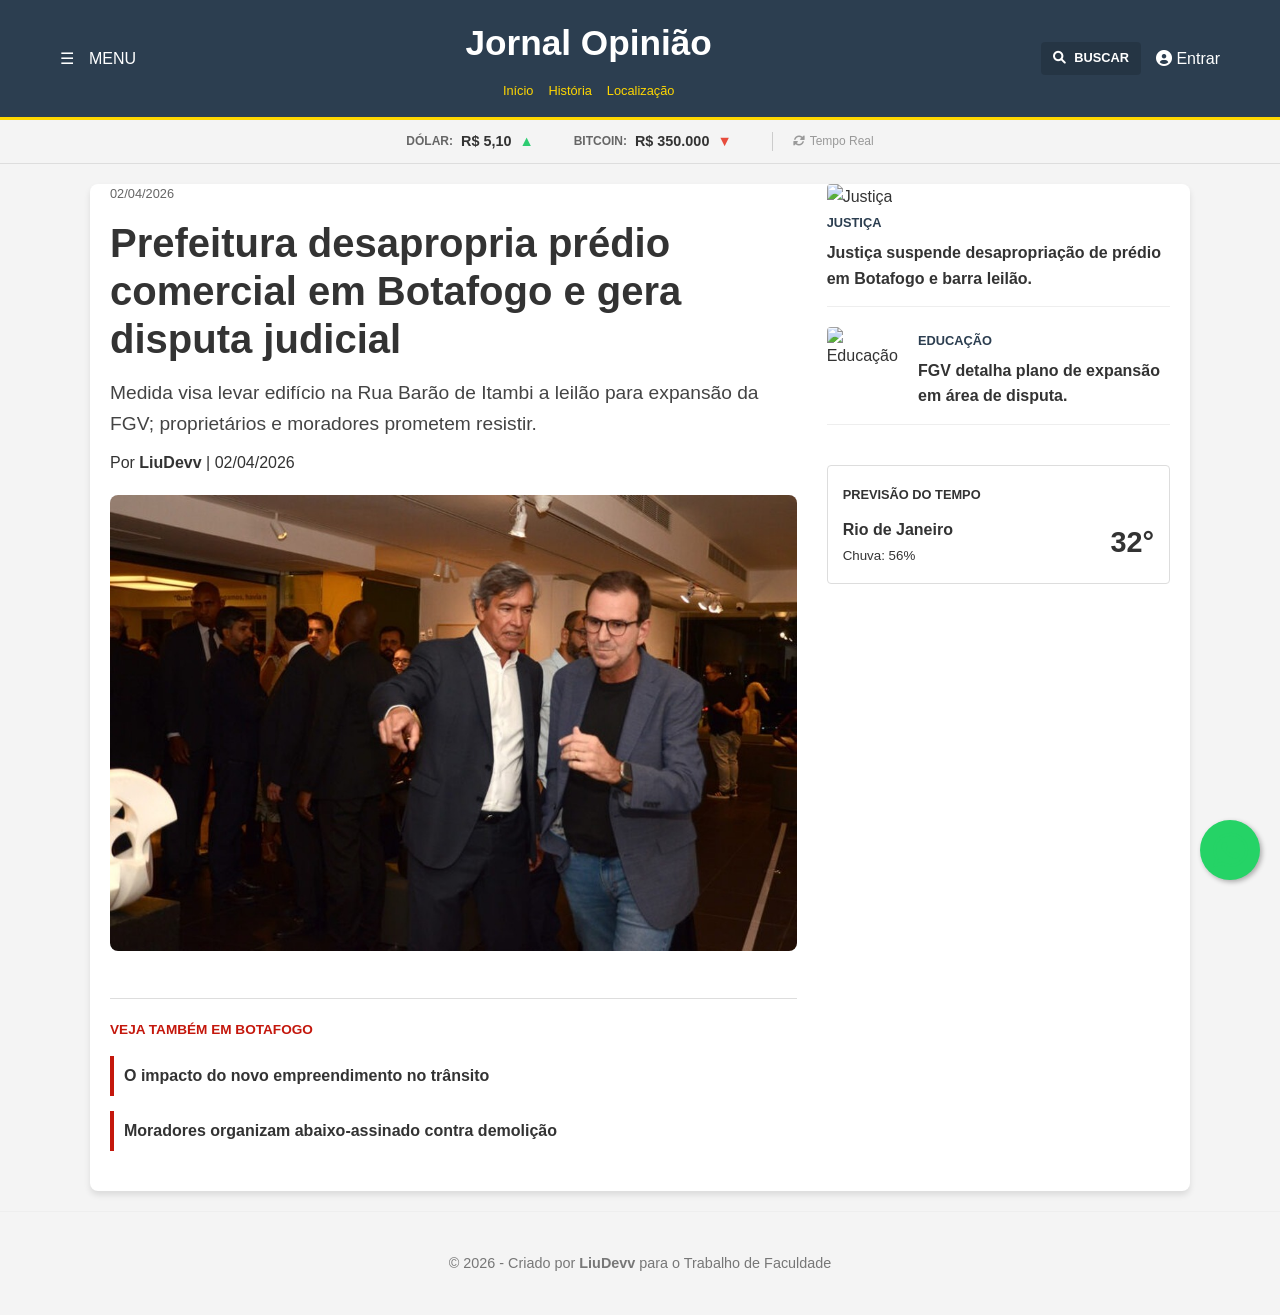
==== commit eddc23ca: "fix: corrige grid da home e finaliza navegação entre matérias - Corrige erro de fechamento de tags <" ====
--- a/index.html
+++ b/index.html
@@ -9,176 +9,153 @@
 </head>
 <body>
 
-   <header class="header-g1">
-    <div class="header-container">
-        <div class="header-left">
-            <span class="menu-icon">☰</span>
-            <span class="menu-text">MENU</span>
-        </div>
-
-        <div class="header-center">
-            <h1 class="logo-g1">Jornal Opinião</h1>
-            <nav class="nav-links">
-                <a href="index.html">Início</a>
-                <a href="historia.html">História</a>
-                <a href="contato.html">Localização</a>
-            </nav>
-        </div>
-
-        <div class="header-right">
-            <div class="search-box">
-                <i class="fas fa-search"></i>
-                <span class="search-text">BUSCAR</span>
+    <header class="header-g1">
+        <div class="header-container">
+            <div class="header-left">
+                <span class="menu-icon">☰</span>
+                <span class="menu-text">MENU</span>
             </div>
-            <div class="login-box">
-                <i class="fas fa-user-circle"></i>
-                <span class="login-text">Entrar</span>
+            <div class="header-center">
+                <h1 class="logo-g1">Jornal Opinião</h1>
+                <nav class="nav-links">
+                    <a href="index.html">Início</a>
+                    <a href="historia.html">História</a>
+                    <a href="contato.html">Localização</a>
+                </nav>
+            </div>
+            <div class="header-right">
+                <div class="search-box">
+                    <i class="fas fa-search"></i>
+                    <span class="search-text">BUSCAR</span>
+                </div>
+                <div class="login-box">
+                    <i class="fas fa-user-circle"></i>
+                    <span class="login-text">Entrar</span>
+                </div>
             </div>
         </div>
-    </div>
-</header>
-<section style="background-color: #f4f4f4; border-bottom: 1px solid #ddd; width: 100%; padding: 10px 0; display: block; clear: both;">
-    <div style="max-width: 1100px; margin: 0 auto; display: flex; flex-direction: row; justify-content: center; align-items: center; gap: 40px; font-family: Arial, sans-serif;">
+    </header>
+
+    <section style="background-color: #f4f4f4; border-bottom: 1px solid #ddd; width: 100%; padding: 10px 0;">
+        <div style="max-width: 1100px; margin: 0 auto; display: flex; justify-content: center; align-items: center; gap: 40px; font-family: Arial, sans-serif;">
+            <div style="display: flex; align-items: center; gap: 8px; font-size: 0.9rem; font-weight: bold; color: #333;">
+                <span style="color: #666; font-size: 0.75rem;">DÓLAR:</span>
+                <span id="dolar-valor">R$ 5,10</span> <span style="color: #2ecc71;">▲</span>
+            </div>
+            <div style="display: flex; align-items: center; gap: 8px; font-size: 0.9rem; font-weight: bold; color: #333;">
+                <span style="color: #666; font-size: 0.75rem;">BITCOIN:</span>
+                <span id="btc-valor">R$ 350.000</span> <span style="color: #e74c3c;">▼</span>
+            </div>
+            <div style="font-size: 0.75rem; color: #999; display: flex; align-items: center; gap: 5px; border-left: 1px solid #ccc; padding-left: 20px;">
+                <i class="fas fa-sync-alt"></i> Tempo Real
+            </div>
+        </div>
+    </section>
+
+    <main class="grid-g1" style="max-width: 1100px; margin: 20px auto; display: grid; grid-template-columns: 2fr 1fr; gap: 30px; padding: 0 20px;">
         
-        <div style="display: flex; align-items: center; gap: 8px; font-size: 0.9rem; font-weight: bold; color: #333; white-space: nowrap;">
-            <span style="color: #666; font-size: 0.75rem;">DÓLAR:</span>
-            <span id="dolar-valor">R$ 5,10</span> 
-            <span style="color: #2ecc71;">▲</span>
-        </div>
+        <div class="destaque-principal">
+            <article>
+                <p style="color: #666; font-size: 0.8rem;">02/04/2026</p>
+                
+                <h1 style="margin: 15px 0; font-size: 2.5rem; line-height: 1.2;">
+                    <a href="materia-botafogo.html" style="text-decoration:none; color:inherit;">
+                        Prefeitura desapropria prédio comercial em Botafogo e gera disputa judicial
+                    </a>
+                </h1>
 
-        <div style="display: flex; align-items: center; gap: 8px; font-size: 0.9rem; font-weight: bold; color: #333; white-space: nowrap;">
-            <span style="color: #666; font-size: 0.75rem;">BITCOIN:</span>
-            <span id="btc-valor">R$ 350.000</span>
-            <span style="color: #e74c3c;">▼</span>
-        </div>
+                <a href="materia-botafogo.html" style="text-decoration:none; color:#444;">
+                    <p style="font-size: 1.2rem; margin-bottom: 10px;">
+                        Medida visa levar edifício na Rua Barão de Itambi a leilão para expansão da FGV; proprietários e moradores prometem resistir.
+                    </p>
+                </a>
 
-        <div style="font-size: 0.75rem; color: #999; display: flex; align-items: center; gap: 5px; border-left: 1px solid #ccc; padding-left: 20px;">
-            <i class="fas fa-sync-alt"></i> Tempo Real
-        </div>
-    </div>
-   <section class="grid-g1">
-   <div class="destaque-principal">
-            <p>02/04/2026</p>
-            <h1>A Novela de Botafogo: O Embate entre o Poder Público e o Grupo Sendas</h1>
-            <p>Justiça suspende desapropriação de imóvel bilionário e barra leilão da Prefeitura para a FGV.</p>
-            <p class="autor">Por <strong>LiuDevv</strong> | 02/04/2026</p>
+                <p class="autor">Por <strong>LiuDevv</strong> | 02/04/2026</p>
 
-            <div class="capa-g1">
-                <img src="img/capa-jornal.jpg" alt="Capa do Jornal Opinião" style="width: 100%; border-radius: 8px; display: block;">
-            </div>
-            
-            <div style="margin: 40px 0; border-top: 1px solid #ddd; padding-top: 20px; font-family: Arial, sans-serif;">
-                <h4 style="color: #C4170C; font-size: 0.85rem; margin-bottom: 15px; text-transform: uppercase;">VEJA TAMBÉM EM BOTAFOGO</h4>
-                <div style="display: flex; flex-direction: column; gap: 15px;">
-                    <a href="#" style="text-decoration: none; display: flex; align-items: center; gap: 10px;">
-                        <div style="width: 4px; height: 40px; background-color: #C4170C;"></div>
-                        <span style="color: #333; font-weight: bold;">O impacto do novo empreendimento no trânsito</span>
-                    </a>
-                    <a href="#" style="text-decoration: none; display: flex; align-items: center; gap: 10px;">
-                        <div style="width: 4px; height: 40px; background-color: #C4170C;"></div>
-                        <span style="color: #333; font-weight: bold;">Moradores organizam abaixo-assinado contra demolição</span>
+                <div class="capa-g1" style="margin-top: 20px;">
+                    <a href="materia-botafogo.html">
+                        <img src="img/capa-jornal.jpg" alt="Capa do Jornal" style="width: 100%; border-radius: 8px;">
                     </a>
                 </div>
+
+                <div style="margin: 40px 0; border-top: 1px solid #ddd; padding-top: 20px; font-family: Arial, sans-serif;">
+                    <h4 style="color: #C4170C; font-size: 0.85rem; margin-bottom: 15px; text-transform: uppercase;">VEJA TAMBÉM EM BOTAFOGO</h4>
+                    <div style="display: flex; flex-direction: column; gap: 15px;">
+                        <a href="#" style="text-decoration: none; display: flex; align-items: center; gap: 10px;">
+                            <div style="width: 4px; height: 40px; background-color: #C4170C;"></div>
+                            <span style="color: #333; font-weight: bold;">O impacto do novo empreendimento no trânsito</span>
+                        </a>
+                        <a href="#" style="text-decoration: none; display: flex; align-items: center; gap: 10px;">
+                            <div style="width: 4px; height: 40px; background-color: #C4170C;"></div>
+                            <span style="color: #333; font-weight: bold;">Moradores organizam abaixo-assinado contra demolição</span>
+                        </a>
+                    </div>
+                </div>
+
+   </section> 
+            </article>
+        </div> <aside class="coluna-lateral">
+            
+            <article class="card-menor">
+                <a href="materia-justica.html" style="text-decoration: none; color: inherit;">
+                    <img src="https://images.pexels.com/photos/6077368/pexels-photo-6077368.jpeg?auto=compress&cs=tinysrgb&w=400" alt="Justiça">
+                    <div class="texto-menor">
+                        <span class="chapeu-menor" style="color: #C4170C; font-weight: bold;">JUSTIÇA</span>
+                        <h3>Justiça suspende desapropriação de prédio em Botafogo e barra leilão.</h3>
+                    </div>
+                </a>
+            </article>
+
+            <article class="card-menor">
+                <img src="https://images.pexels.com/photos/3183197/pexels-photo-3183197.jpeg?auto=compress&cs=tinysrgb&w=400" alt="Educação">
+                <div class="texto-menor">
+                    <span class="chapeu-menor">EDUCAÇÃO</span>
+                    <h3>FGV detalha plano de expansão em área de disputa.</h3>
+                </div>
+            </article>
+
+            <div style="background: #fff; border: 1px solid #ddd; border-radius: 4px; padding: 15px; margin-top: 20px;">
+                <span style="font-size: 0.8rem; font-weight: bold; text-transform: uppercase;">Previsão do Tempo</span>
+                <div style="display: flex; justify-content: space-between; align-items: center; margin-top: 10px;">
+                    <div><span style="font-weight: bold;">Rio de Janeiro</span><br><small>Chuva: 56%</small></div>
+                    <span style="font-size: 1.8rem; font-weight: bold;">32°</span>
+                </div>
             </div>
-
-            <section style="text-align: center; padding: 20px; background: #f9f9f9; border-radius: 8px; margin-bottom: 30px;">
-                <p>Esta análise foi útil para você?</p>
-                <button id="botaoCurtir" style="padding: 10px 20px; background-color: #0056b3; color: white; border: none; border-radius: 5px; cursor: pointer; font-weight: bold;">
-                    👍 Curtir Análise
-                </button>
-                <p id="mensagemCurtida" style="margin-top: 10px; font-weight: bold; color: #0056b3; display: none;">
-                    Obrigado! <span id="contador">0</span> pessoas curtiram.
-                </p>
-            </section>
-        </article>
-    </div>
-
-    <aside class="coluna-lateral">
-        <article class="card-menor">
-            <img src="https://images.pexels.com/photos/256381/pexels-photo-256381.jpeg?auto=compress&cs=tinysrgb&w=400" alt="Tecnologia">
-            <div class="texto-menor">
-                <span class="chapeu-menor">TECNOLOGIA</span>
-                <h3>Distrito de Inovação: O que muda para os moradores?</h3>
-            </div>
-        </article>
-
-        <article class="card-menor">
-            <img src="https://images.pexels.com/photos/3183197/pexels-photo-3183197.jpeg?auto=compress&cs=tinysrgb&w=400" alt="Educação">
-            <div class="texto-menor">
-                <span class="chapeu-menor">EDUCAÇÃO</span>
-                <h3>FGV detalha plano de expansão em área de disputa.</h3>
-            </div>
-        </article>
-
-        <div style="background: #fff; border: 1px solid #ddd; border-radius: 4px; padding: 15px; font-family: Arial, sans-serif; margin-top: 20px;">
-            <div style="border-bottom: 1px solid #eee; padding-bottom: 8px; margin-bottom: 10px;">
-                <span style="font-size: 0.8rem; font-weight: bold; color: #333; text-transform: uppercase;">Previsão do Tempo</span>
-            </div>
-            <div style="display: flex; justify-content: space-between; align-items: center;">
-                <div>
-                    <span style="display: block; font-size: 0.9rem; font-weight: bold;">Rio de Janeiro</span>
-                    <span style="font-size: 0.75rem; color: #666;">Chuva: 56%</span>
-                </div>
-                <span style="font-size: 1.8rem; font-weight: bold;">32°</span>
-            </div>
-        </div>
-    </aside>
-</section>
-<script>
-    let curtidas = 0;
-    const botao = document.getElementById('botaoCurtir');
-    const mensagem = document.getElementById('mensagemCurtida');
-    const contadorTexto = document.getElementById('contador');
-
-    botao.addEventListener('click', function() {
-        curtidas++;
-        contadorTexto.innerText = curtidas;
-        mensagem.style.display = 'block';
-        botao.style.backgroundColor = '#28a745'; // Muda para verde ao clicar
-        botao.innerText = 'Curtido!';
-    });
-</script>
-    </main>
-
-    <footer>
+        </aside>
+    </main> <footer style="text-align: center; padding: 40px 0; border-top: 1px solid #eee;">
         <p>&copy; 2026 - Criado por <strong>LiuDevv</strong> para o Trabalho de Faculdade</p>
     </footer>
-<script>
-    let slideIndex = 0;
-    const slides = document.querySelectorAll('.slide');
 
-    function mudarSlide(n) {
-        slides[slideIndex].classList.remove('active'); // Esconde o atual
-        slideIndex = (slideIndex + n + slides.length) % slides.length; // Calcula o próximo
-        slides[slideIndex].classList.add('active'); // Mostra o novo
-    }
-</script>
-<a href="https://wa.me/5521000000000" class="whatsapp-link" target="_blank">
-   <i class="fab fa-whatsapp"></i>
-</a>
-<script>
+    <a href="https://wa.me/5521000000000" class="whatsapp-link" target="_blank" style="position: fixed; bottom: 20px; right: 20px; font-size: 40px; color: #25d366; text-decoration: none;">
+       <i class="fab fa-whatsapp"></i>
+    </a>
+
+    <script>
+        // Lógica do Curtir
+        let curtidas = 0;
+        const botao = document.getElementById('botaoCurtir');
+        const mensagem = document.getElementById('mensagemCurtida');
+        const contadorTexto = document.getElementById('contador');
+
+        botao.addEventListener('click', function() {
+            curtidas++;
+            contadorTexto.innerText = curtidas;
+            mensagem.style.display = 'block';
+            botao.style.backgroundColor = '#28a745';
+            botao.innerText = 'Curtido!';
+        });
+
+        // Lógica Moedas
         async function atualizarCotacoes() {
             try {
-                // Busca os dados reais da API
                 const response = await fetch('https://economia.awesomeapi.com.br/last/USD-BRL,BTC-BRL');
                 const data = await response.json();
-
-                // Atualiza o Dólar
-                const dolar = parseFloat(data.USDBRL.bid).toFixed(2);
-                document.getElementById('dolar-valor').innerText = `R$ ${dolar}`;
-
-                // Atualiza o Bitcoin formatado
-                const btcRaw = parseFloat(data.BTCBRL.bid);
-                const btcFormatado = btcRaw.toLocaleString('pt-BR', { style: 'currency', currency: 'BRL' });
-                document.getElementById('btc-valor').innerText = btcFormatado;
-
-            } catch (error) {
-                console.error("Erro ao buscar cotações:", error);
-            }
+                document.getElementById('dolar-valor').innerText = `R$ ${parseFloat(data.USDBRL.bid).toFixed(2)}`;
+                document.getElementById('btc-valor').innerText = parseFloat(data.BTCBRL.bid).toLocaleString('pt-BR', { style: 'currency', currency: 'BRL' });
+            } catch (error) { console.error(error); }
         }
-
         atualizarCotacoes();
-        setInterval(atualizarCotacoes, 30000); // Atualiza a cada 30 segundos
+        setInterval(atualizarCotacoes, 30000);
     </script>
 </body>
 </html>
